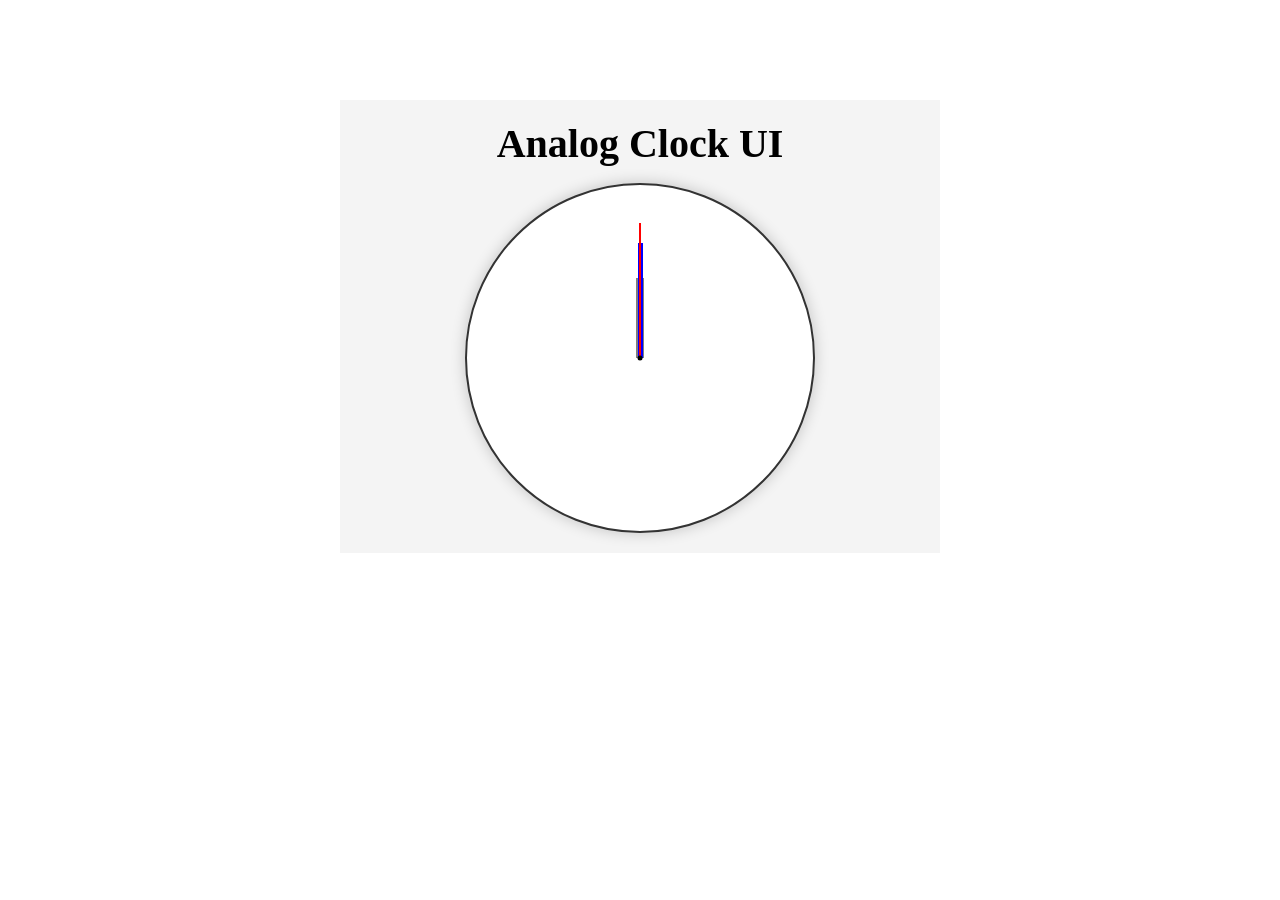
==== 1.3/index.html @ ef087580 "task 1.3 completed" ====
<!DOCTYPE html>
<html lang="en">
<head>
    <meta charset="UTF-8">
    <meta name="viewport" content="width=device-width, initial-scale=1.0">
    <link rel="stylesheet" href="style.css">
    <title>Simple Clock UI</title>
</head>
<body>
    <div class="container">
        <h1>Analog Clock UI</h1>
        <div class="clock">
            <div class="hand hour-hand"></div>
            <div class="hand minute-hand"></div>
            <div class="hand second-hand"></div>
            <div class="center"></div>
        </div>
    </div>
</body>
</html>
---- 1.3/style.css ----
* {
    margin: 0;
    padding: 0;
    box-sizing: border-box;
}

.container {
    width: 600px;
    margin: 100px auto;
    background-color: #f4f4f4;
    padding: 20px;
    display: flex;
    flex-direction: column;
    justify-content: center;
    align-items: center;
}

.container h1 {
    text-align: center;
    font-size: 2.5rem;
    margin-bottom: 1rem;
}

.clock {
    width: 350px;
    height: 350px;
    border: 2px solid #333;
    border-radius: 50%;
    background-color: #fff;
    position: relative;
    box-shadow: 0 0 15px rgba(0, 0, 0, 0.2);
}

.hand {
    position: absolute;
    left: 50%;
    bottom: 50%;
    transform-origin: 50% 100%;
}

.hour-hand {
    width: 8px;
    height: 80px;
    background-color: grey;
    margin-left: -4px;
    animation: moveHand 43200s infinite linear;
}

.minute-hand {
    width: 5px;
    height: 115px;
    background-color: #00f;
    margin-left: -2.5px;
    animation: moveHand 3600s infinite linear;
}

.second-hand {
    width: 2px;
    height: 135px;
    background-color: #f00;
    margin-left: -1px;
    animation: moveHand 60s infinite linear;
}

.center {
    width: 5px;
    height: 5px;
    background-color: #000;
    border-radius: 50%;
    position: absolute;
    top: 50%;
    left: 50%;
    transform: translate(-50%, -50%);
    z-index: 10;
}

@keyframes moveHand {
    from {
        transform: rotate(0deg);
    }

    to {
        transform: rotate(360deg);
    }
}
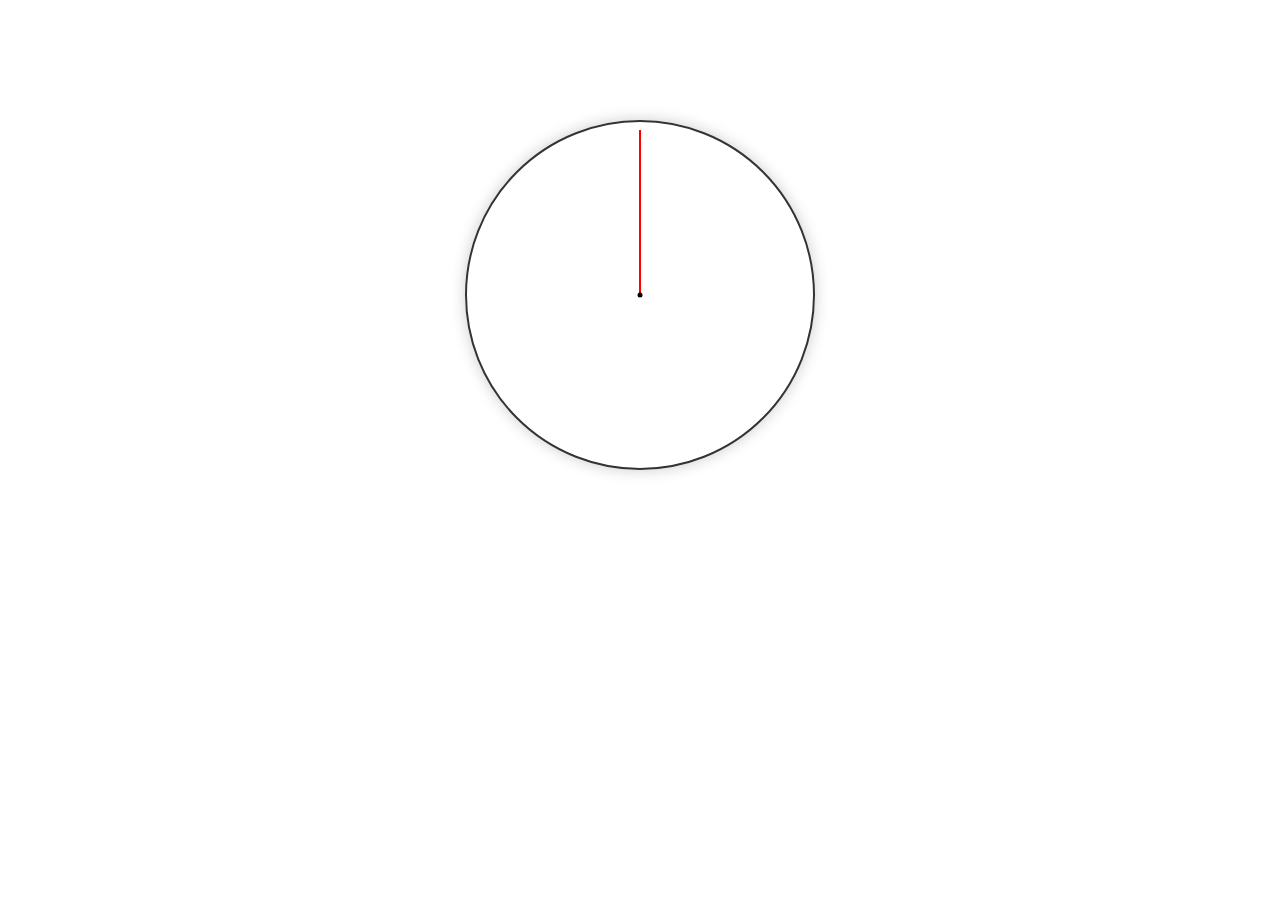
==== commit 7be2d094: "UI corrected" ====
--- a/1.3/index.html
+++ b/1.3/index.html
@@ -8,9 +8,7 @@
 </head>
 <body>
     <div class="container">
-        <h1>Analog Clock UI</h1>
         <div class="clock">
-            <div class="hand hour-hand"></div>
             <div class="hand minute-hand"></div>
             <div class="hand second-hand"></div>
             <div class="center"></div>
--- a/1.3/style.css
+++ b/1.3/style.css
@@ -7,18 +7,9 @@
 .container {
     width: 600px;
     margin: 100px auto;
-    background-color: #f4f4f4;
     padding: 20px;
     display: flex;
-    flex-direction: column;
     justify-content: center;
-    align-items: center;
-}
-
-.container h1 {
-    text-align: center;
-    font-size: 2.5rem;
-    margin-bottom: 1rem;
 }
 
 .clock {
@@ -26,7 +17,6 @@
     height: 350px;
     border: 2px solid #333;
     border-radius: 50%;
-    background-color: #fff;
     position: relative;
     box-shadow: 0 0 15px rgba(0, 0, 0, 0.2);
 }
@@ -35,31 +25,23 @@
     position: absolute;
     left: 50%;
     bottom: 50%;
-    transform-origin: 50% 100%;
-}
-
-.hour-hand {
-    width: 8px;
-    height: 80px;
-    background-color: grey;
-    margin-left: -4px;
-    animation: moveHand 43200s infinite linear;
+    transform-origin: 50%  100%;
 }
 
 .minute-hand {
-    width: 5px;
-    height: 115px;
+    width: 2px;
+    height: 140px;
     background-color: #00f;
-    margin-left: -2.5px;
-    animation: moveHand 3600s infinite linear;
+    margin-left: -1px;
+    animation: moveHand 60s infinite linear;
 }
 
 .second-hand {
     width: 2px;
-    height: 135px;
+    height: 165px;
     background-color: #f00;
     margin-left: -1px;
-    animation: moveHand 60s infinite linear;
+    animation: moveHand 10s infinite linear;
 }
 
 .center {
@@ -83,4 +65,3 @@
         transform: rotate(360deg);
     }
 }
-
